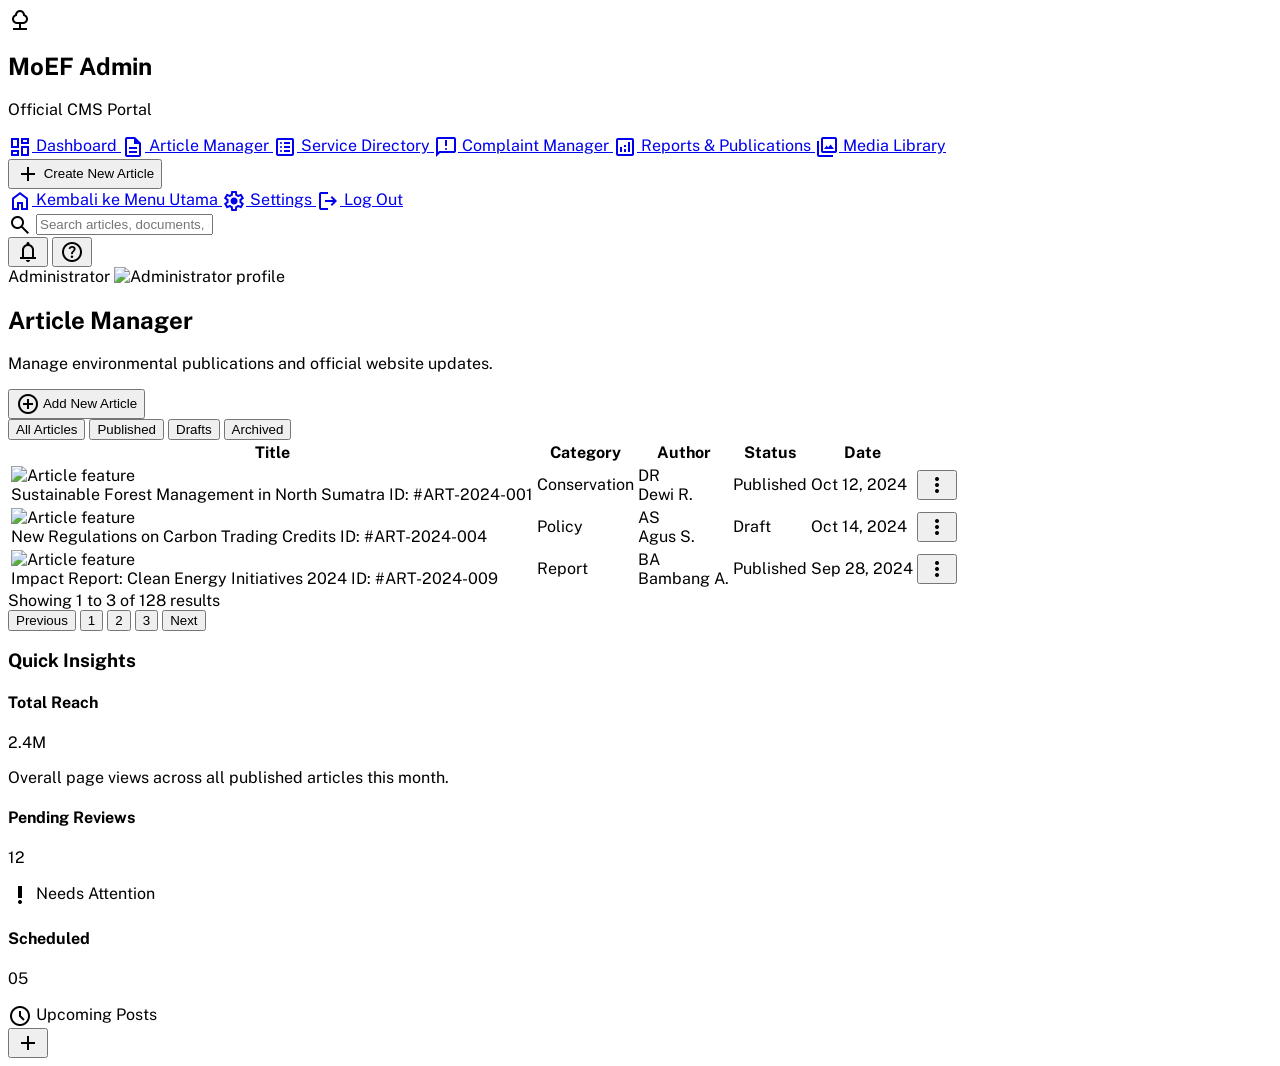
==== article_manager.html @ c4dae772 "new file:   article_manager.html 	new file:   assets/hero_forest_1778495375937.png 	new file:   asse" ====
<!DOCTYPE html>

<html class="light" lang="en"><head>
<meta charset="utf-8"/>
<meta content="width=device-width, initial-scale=1.0" name="viewport"/>
<title>Article Manager - MoEF CMS</title>
<script src="https://cdn.tailwindcss.com?plugins=forms,container-queries"></script>
<link href="https://fonts.googleapis.com/css2?family=Public+Sans:wght@400;600;700&amp;display=swap" rel="stylesheet"/>
<link href="https://fonts.googleapis.com/css2?family=Material+Symbols+Outlined:wght,FILL@100..700,0..1&amp;display=swap" rel="stylesheet"/>
<link href="https://fonts.googleapis.com/css2?family=Material+Symbols+Outlined:wght,FILL@100..700,0..1&amp;display=swap" rel="stylesheet"/>
<script id="tailwind-config">
        tailwind.config = {
            darkMode: "class",
            theme: {
                extend: {
                    "colors": {
                        "surface-bright": "#f9f9f8",
                        "primary-fixed-dim": "#a5d0b9",
                        "on-primary-container": "#86af99",
                        "primary": "#012d1d",
                        "on-primary-fixed": "#002114",
                        "inverse-surface": "#2e3131",
                        "on-tertiary-container": "#d29895",
                        "on-secondary-container": "#7a502e",
                        "on-tertiary-fixed": "#331111",
                        "on-tertiary": "#ffffff",
                        "inverse-primary": "#a5d0b9",
                        "tertiary-fixed": "#ffdad8",
                        "secondary-fixed-dim": "#f3bb91",
                        "surface": "#f9f9f8",
                        "on-error": "#ffffff",
                        "primary-container": "#1b4332",
                        "surface-variant": "#e1e3e2",
                        "error": "#ba1a1a",
                        "on-tertiary-fixed-variant": "#673a39",
                        "on-background": "#191c1c",
                        "surface-tint": "#3f6653",
                        "on-secondary-fixed": "#2f1500",
                        "surface-container-low": "#f3f4f3",
                        "outline": "#717973",
                        "inverse-on-surface": "#f0f1f0",
                        "secondary-fixed": "#ffdcc3",
                        "secondary": "#7f5533",
                        "primary-fixed": "#c1ecd4",
                        "on-primary": "#ffffff",
                        "on-surface-variant": "#414844",
                        "on-error-container": "#93000a",
                        "surface-dim": "#d9dad9",
                        "on-secondary": "#ffffff",
                        "on-surface": "#191c1c",
                        "surface-container-highest": "#e1e3e2",
                        "surface-container-high": "#e7e8e7",
                        "outline-variant": "#c1c8c2",
                        "on-primary-fixed-variant": "#274e3d",
                        "background": "#f9f9f8",
                        "tertiary-container": "#5a302f",
                        "on-secondary-fixed-variant": "#643e1e",
                        "error-container": "#ffdad6",
                        "tertiary": "#401b1b",
                        "surface-container-lowest": "#ffffff",
                        "surface-container": "#edeeed",
                        "secondary-container": "#ffc69b",
                        "tertiary-fixed-dim": "#f5b7b4"
                    },
                    "borderRadius": {
                        "DEFAULT": "0.125rem",
                        "lg": "0.25rem",
                        "xl": "0.5rem",
                        "full": "0.75rem"
                    },
                    "spacing": {
                        "xs": "4px",
                        "xl": "80px",
                        "lg": "48px",
                        "sm": "12px",
                        "gutter": "24px",
                        "container-max": "1200px",
                        "md": "24px",
                        "base": "8px"
                    },
                    "fontFamily": {
                        "label-md": ["Public Sans"],
                        "headline-lg-mobile": ["Public Sans"],
                        "display-lg": ["Public Sans"],
                        "headline-md": ["Public Sans"],
                        "body-md": ["Public Sans"],
                        "body-lg": ["Public Sans"],
                        "caption": ["Public Sans"],
                        "headline-lg": ["Public Sans"]
                    },
                    "fontSize": {
                        "label-md": ["14px", {"lineHeight": "20px", "letterSpacing": "0.02em", "fontWeight": "600"}],
                        "headline-lg-mobile": ["28px", {"lineHeight": "36px", "fontWeight": "600"}],
                        "display-lg": ["48px", {"lineHeight": "56px", "letterSpacing": "-0.02em", "fontWeight": "700"}],
                        "headline-md": ["24px", {"lineHeight": "32px", "fontWeight": "600"}],
                        "body-md": ["16px", {"lineHeight": "24px", "fontWeight": "400"}],
                        "body-lg": ["18px", {"lineHeight": "28px", "fontWeight": "400"}],
                        "caption": ["12px", {"lineHeight": "16px", "fontWeight": "400"}],
                        "headline-lg": ["32px", {"lineHeight": "40px", "letterSpacing": "-0.01em", "fontWeight": "600"}]
                    }
                },
            },
        }
    </script>
<style>
        body { font-family: 'Public Sans', sans-serif; }
        .material-symbols-outlined {
            font-variation-settings: 'FILL' 0, 'wght' 400, 'GRAD' 0, 'opsz' 24;
            vertical-align: middle;
        }
    </style>
</head>
<body class="bg-surface text-on-surface">
<!-- SideNavBar -->
<aside class="w-64 h-screen fixed left-0 top-0 flex flex-col h-full py-md border-r border-outline-variant bg-surface-container-low dark:bg-inverse-surface z-50">
<div class="px-gutter mb-lg">
<div class="flex items-center gap-3 mb-2">
<div class="w-10 h-10 rounded bg-primary flex items-center justify-center text-white">
<span class="material-symbols-outlined" data-icon="nature">nature</span>
</div>
<div>
<h1 class="font-headline-md text-headline-md text-primary dark:text-primary-fixed-dim leading-none">MoEF Admin</h1>
<p class="font-caption text-caption text-on-surface-variant">Official CMS Portal</p>
</div>
</div>
</div>
<nav class="flex-1 px-4 space-y-1">
<a class="flex items-center gap-3 px-4 py-3 text-on-surface-variant hover:bg-surface-container-high transition-all font-label-md text-label-md" href="pengaturan.html">
<span class="material-symbols-outlined" data-icon="dashboard">dashboard</span>
                Dashboard
            </a>
<a class="flex items-center gap-3 px-4 py-3 bg-primary-container text-on-primary-container rounded-lg font-label-md text-label-md" href="#">
<span class="material-symbols-outlined" data-icon="description">description</span>
                Article Manager
            </a>
<a class="flex items-center gap-3 px-4 py-3 text-on-surface-variant hover:bg-surface-container-high transition-all font-label-md text-label-md" href="service_directory.html">
<span class="material-symbols-outlined" data-icon="list_alt">list_alt</span>
                Service Directory
            </a>
<a class="flex items-center gap-3 px-4 py-3 text-on-surface-variant hover:bg-surface-container-high transition-all font-label-md text-label-md" href="complaint_manager.html">
<span class="material-symbols-outlined" data-icon="feedback">feedback</span>
                Complaint Manager
            </a>
<a class="flex items-center gap-3 px-4 py-3 text-on-surface-variant hover:bg-surface-container-high transition-all font-label-md text-label-md" href="reports.html">
<span class="material-symbols-outlined" data-icon="analytics">analytics</span>
                Reports &amp; Publications
            </a>
<a class="flex items-center gap-3 px-4 py-3 text-on-surface-variant hover:bg-surface-container-high transition-all font-label-md text-label-md" href="media_library.html">
<span class="material-symbols-outlined" data-icon="photo_library">photo_library</span>
                Media Library
            </a>
</nav>
<div class="mt-auto px-4 mb-gutter">
<button class="w-full h-12 bg-primary text-white font-label-md text-label-md rounded-lg flex items-center justify-center gap-2 active:scale-95 transition-transform">
<span class="material-symbols-outlined" data-icon="add">add</span>
                Create New Article
            </button>
</div>
<div class="px-4 border-t border-outline-variant pt-4 space-y-1">
<a class="flex items-center gap-3 px-4 py-3 text-on-surface-variant hover:bg-surface-container-high transition-all font-label-md text-label-md" href="index.html">
<span class="material-symbols-outlined" data-icon="home">home</span>
                Kembali ke Menu Utama
            </a>
<a class="flex items-center gap-3 px-4 py-3 text-on-surface-variant hover:bg-surface-container-high transition-all font-label-md text-label-md" href="pengaturan.html">
<span class="material-symbols-outlined" data-icon="settings">settings</span>
                Settings
            </a>
<a class="flex items-center gap-3 px-4 py-3 text-on-surface-variant hover:bg-surface-container-high transition-all font-label-md text-label-md text-error" href="index.html">
<span class="material-symbols-outlined" data-icon="logout">logout</span>
                Log Out
            </a>
</div>
</aside>
<!-- Main Content Area -->
<main class="ml-64 min-h-screen flex flex-col">
<!-- TopNavBar -->
<header class="flex justify-between items-center px-gutter w-full sticky top-0 z-40 bg-surface-container-lowest h-16 shadow-sm dark:shadow-none">
<div class="flex items-center flex-1 max-w-xl">
<div class="relative w-full">
<span class="material-symbols-outlined absolute left-3 top-1/2 -translate-y-1/2 text-on-surface-variant" data-icon="search">search</span>
<input class="w-full bg-surface-container-low border-none rounded-full pl-10 pr-4 py-2 font-body-md text-body-md focus:ring-2 focus:ring-primary" placeholder="Search articles, documents, or data..." type="text"/>
</div>
</div>
<div class="flex items-center gap-4">
<button class="p-2 text-on-surface-variant hover:text-primary transition-colors">
<span class="material-symbols-outlined" data-icon="notifications">notifications</span>
</button>
<button class="p-2 text-on-surface-variant hover:text-primary transition-colors">
<span class="material-symbols-outlined" data-icon="help">help</span>
</button>
<div class="h-8 w-px bg-outline-variant mx-2"></div>
<div class="flex items-center gap-3">
<span class="font-label-md text-label-md text-on-surface hidden md:block">Administrator</span>
<img alt="Administrator profile" class="w-10 h-10 rounded-full border-2 border-primary-fixed-dim" data-alt="A professional headshot of a senior Indonesian government official in a sharp, modern business suit. The background is a blurred high-end corporate office with soft, natural lighting. The image maintains a dignified, authoritative, yet approachable mood consistent with a modern institutional design system." src="https://lh3.googleusercontent.com/aida-public/[base64]"/>
</div>
</div>
</header>
<!-- Page Header & Actions -->
<div class="px-gutter pt-lg pb-md max-w-[1200px] mx-auto w-full">
<div class="flex justify-between items-end mb-lg">
<div>
<h2 class="font-headline-lg text-headline-lg text-primary mb-1">Article Manager</h2>
<p class="font-body-md text-body-md text-on-surface-variant">Manage environmental publications and official website updates.</p>
</div>
<button class="h-12 bg-primary text-white font-label-md text-label-md px-6 rounded-lg flex items-center gap-2 active:scale-95 transition-transform shadow-sm">
<span class="material-symbols-outlined" data-icon="add_circle">add_circle</span>
                    Add New Article
                </button>
</div>
<!-- Filter Tabs -->
<div class="flex items-center gap-base mb-gutter border-b border-outline-variant">
<button class="px-6 py-3 font-label-md text-label-md text-primary border-b-2 border-primary transition-colors">All Articles</button>
<button class="px-6 py-3 font-label-md text-label-md text-on-surface-variant hover:text-primary transition-colors">Published</button>
<button class="px-6 py-3 font-label-md text-label-md text-on-surface-variant hover:text-primary transition-colors">Drafts</button>
<button class="px-6 py-3 font-label-md text-label-md text-on-surface-variant hover:text-primary transition-colors">Archived</button>
</div>
<!-- Data Table Card -->
<div class="bg-surface-container-lowest border border-outline-variant rounded-xl overflow-hidden shadow-sm">
<div class="overflow-x-auto">
<table class="w-full text-left border-collapse">
<thead>
<tr class="bg-surface-container-low border-b border-outline-variant">
<th class="px-6 py-4 font-label-md text-label-md text-on-surface-variant uppercase tracking-wider">Title</th>
<th class="px-6 py-4 font-label-md text-label-md text-on-surface-variant uppercase tracking-wider">Category</th>
<th class="px-6 py-4 font-label-md text-label-md text-on-surface-variant uppercase tracking-wider">Author</th>
<th class="px-6 py-4 font-label-md text-label-md text-on-surface-variant uppercase tracking-wider">Status</th>
<th class="px-6 py-4 font-label-md text-label-md text-on-surface-variant uppercase tracking-wider">Date</th>
<th class="px-6 py-4"></th>
</tr>
</thead>
<tbody class="divide-y divide-outline-variant">
<!-- Article Row 1 -->
<tr class="hover:bg-surface-container transition-colors group">
<td class="px-6 py-5">
<div class="flex items-center gap-4">
<div class="w-12 h-12 rounded bg-surface-container-high flex-shrink-0 overflow-hidden">
<img alt="Article feature" class="w-full h-full object-cover" data-alt="A cinematic, high-resolution aerial photograph of a lush, dense Indonesian tropical rainforest under misty morning light. The colors are deep forest greens and vibrant moss tones, reflecting environmental conservation and pristine nature. The composition is clean and professional, suitable for a government publication interface." src="https://lh3.googleusercontent.com/aida-public/[base64]"/>
</div>
<div>
<span class="font-label-md text-label-md text-primary block group-hover:underline cursor-pointer">Sustainable Forest Management in North Sumatra</span>
<span class="font-caption text-caption text-on-surface-variant">ID: #ART-2024-001</span>
</div>
</div>
</td>
<td class="px-6 py-5">
<span class="px-2 py-1 bg-primary-fixed text-on-primary-fixed-variant rounded text-caption font-label-md">Conservation</span>
</td>
<td class="px-6 py-5">
<div class="flex items-center gap-2">
<div class="w-6 h-6 rounded-full bg-secondary-container flex items-center justify-center font-label-md text-[10px] text-on-secondary-container">DR</div>
<span class="font-body-md text-body-md">Dewi R.</span>
</div>
</td>
<td class="px-6 py-5">
<span class="inline-flex items-center gap-1.5 px-3 py-1 rounded-full bg-primary-container text-on-primary-container font-label-md text-caption">
<span class="w-1.5 h-1.5 rounded-full bg-on-primary-container"></span>
                                        Published
                                    </span>
</td>
<td class="px-6 py-5">
<span class="font-body-md text-body-md text-on-surface-variant">Oct 12, 2024</span>
</td>
<td class="px-6 py-5 text-right">
<button class="p-2 hover:bg-surface-container-highest rounded-full transition-colors text-on-surface-variant">
<span class="material-symbols-outlined" data-icon="more_vert">more_vert</span>
</button>
</td>
</tr>
<!-- Article Row 2 -->
<tr class="hover:bg-surface-container transition-colors group">
<td class="px-6 py-5">
<div class="flex items-center gap-4">
<div class="w-12 h-12 rounded bg-surface-container-high flex-shrink-0 overflow-hidden">
<img alt="Article feature" class="w-full h-full object-cover" data-alt="A close-up, artistic shot of a vibrant green fern leaf with intricate patterns, illuminated by soft sunlight in a dark forest setting. The visual style is modern, sharp, and serene, utilizing a palette of deep emerald and natural wood tones. The lighting emphasizes transparency and biological detail." src="https://lh3.googleusercontent.com/aida-public/[base64]"/>
</div>
<div>
<span class="font-label-md text-label-md text-primary block group-hover:underline cursor-pointer">New Regulations on Carbon Trading Credits</span>
<span class="font-caption text-caption text-on-surface-variant">ID: #ART-2024-004</span>
</div>
</div>
</td>
<td class="px-6 py-5">
<span class="px-2 py-1 bg-secondary-fixed text-on-secondary-fixed-variant rounded text-caption font-label-md">Policy</span>
</td>
<td class="px-6 py-5">
<div class="flex items-center gap-2">
<div class="w-6 h-6 rounded-full bg-tertiary-fixed flex items-center justify-center font-label-md text-[10px] text-on-tertiary-fixed-variant">AS</div>
<span class="font-body-md text-body-md">Agus S.</span>
</div>
</td>
<td class="px-6 py-5">
<span class="inline-flex items-center gap-1.5 px-3 py-1 rounded-full bg-surface-container-highest text-on-surface-variant font-label-md text-caption">
<span class="w-1.5 h-1.5 rounded-full bg-outline"></span>
                                        Draft
                                    </span>
</td>
<td class="px-6 py-5">
<span class="font-body-md text-body-md text-on-surface-variant">Oct 14, 2024</span>
</td>
<td class="px-6 py-5 text-right">
<button class="p-2 hover:bg-surface-container-highest rounded-full transition-colors text-on-surface-variant">
<span class="material-symbols-outlined" data-icon="more_vert">more_vert</span>
</button>
</td>
</tr>
<!-- Article Row 3 -->
<tr class="hover:bg-surface-container transition-colors group">
<td class="px-6 py-5">
<div class="flex items-center gap-4">
<div class="w-12 h-12 rounded bg-surface-container-high flex-shrink-0 overflow-hidden">
<img alt="Article feature" class="w-full h-full object-cover" data-alt="A breathtaking view of a sprawling solar farm integrated into a natural landscape in Indonesia. The image captures the harmony between renewable energy technology and environmental stewardship. The lighting is golden hour, casting long, soft shadows and highlighting the clean blue panels against green hills." src="https://lh3.googleusercontent.com/aida-public/[base64]"/>
</div>
<div>
<span class="font-label-md text-label-md text-primary block group-hover:underline cursor-pointer">Impact Report: Clean Energy Initiatives 2024</span>
<span class="font-caption text-caption text-on-surface-variant">ID: #ART-2024-009</span>
</div>
</div>
</td>
<td class="px-6 py-5">
<span class="px-2 py-1 bg-tertiary-fixed text-on-tertiary-fixed-variant rounded text-caption font-label-md">Report</span>
</td>
<td class="px-6 py-5">
<div class="flex items-center gap-2">
<div class="w-6 h-6 rounded-full bg-primary-fixed flex items-center justify-center font-label-md text-[10px] text-on-primary-fixed-variant">BA</div>
<span class="font-body-md text-body-md">Bambang A.</span>
</div>
</td>
<td class="px-6 py-5">
<span class="inline-flex items-center gap-1.5 px-3 py-1 rounded-full bg-primary-container text-on-primary-container font-label-md text-caption">
<span class="w-1.5 h-1.5 rounded-full bg-on-primary-container"></span>
                                        Published
                                    </span>
</td>
<td class="px-6 py-5">
<span class="font-body-md text-body-md text-on-surface-variant">Sep 28, 2024</span>
</td>
<td class="px-6 py-5 text-right">
<button class="p-2 hover:bg-surface-container-highest rounded-full transition-colors text-on-surface-variant">
<span class="material-symbols-outlined" data-icon="more_vert">more_vert</span>
</button>
</td>
</tr>
</tbody>
</table>
</div>
<!-- Pagination -->
<div class="px-6 py-4 flex justify-between items-center bg-surface-container-low border-t border-outline-variant">
<span class="font-body-md text-body-md text-on-surface-variant">Showing 1 to 3 of 128 results</span>
<div class="flex gap-2">
<button class="px-4 py-2 border border-outline-variant rounded-lg font-label-md text-label-md hover:bg-surface transition-colors disabled:opacity-50">Previous</button>
<button class="px-4 py-2 bg-primary text-white rounded-lg font-label-md text-label-md shadow-sm">1</button>
<button class="px-4 py-2 border border-outline-variant rounded-lg font-label-md text-label-md hover:bg-surface transition-colors">2</button>
<button class="px-4 py-2 border border-outline-variant rounded-lg font-label-md text-label-md hover:bg-surface transition-colors">3</button>
<button class="px-4 py-2 border border-outline-variant rounded-lg font-label-md text-label-md hover:bg-surface transition-colors">Next</button>
</div>
</div>
</div>
</div>
<!-- Secondary Section: Quick Insights (Bento Grid Style) -->
<div class="px-gutter pb-xl max-w-[1200px] mx-auto w-full">
<h3 class="font-headline-md text-headline-md text-primary mb-md mt-lg">Quick Insights</h3>
<div class="grid grid-cols-1 md:grid-cols-4 gap-gutter">
<div class="md:col-span-2 bg-primary-container text-on-primary-container p-gutter rounded-2xl flex flex-col justify-between">
<div>
<h4 class="font-label-md text-label-md uppercase opacity-80 mb-base">Total Reach</h4>
<p class="font-display-lg text-display-lg text-white">2.4M</p>
</div>
<div class="mt-lg">
<p class="font-body-md text-body-md text-primary-fixed-dim">Overall page views across all published articles this month.</p>
</div>
</div>
<div class="bg-surface-container-lowest border border-outline-variant p-gutter rounded-2xl">
<h4 class="font-label-md text-label-md text-on-surface-variant uppercase mb-base">Pending Reviews</h4>
<p class="font-headline-lg text-headline-lg text-primary">12</p>
<div class="mt-base flex items-center text-error gap-1">
<span class="material-symbols-outlined text-[18px]" data-icon="priority_high">priority_high</span>
<span class="font-caption text-caption">Needs Attention</span>
</div>
</div>
<div class="bg-surface-container-lowest border border-outline-variant p-gutter rounded-2xl">
<h4 class="font-label-md text-label-md text-on-surface-variant uppercase mb-base">Scheduled</h4>
<p class="font-headline-lg text-headline-lg text-primary">05</p>
<div class="mt-base flex items-center text-secondary gap-1">
<span class="material-symbols-outlined text-[18px]" data-icon="schedule">schedule</span>
<span class="font-caption text-caption">Upcoming Posts</span>
</div>
</div>
</div>
</div>
<!-- FAB for Quick Actions (Mobile Context) -->
<button class="md:hidden fixed bottom-6 right-6 w-14 h-14 bg-primary text-white rounded-full shadow-lg flex items-center justify-center z-50">
<span class="material-symbols-outlined text-[32px]" data-icon="add">add</span>
</button>
</main>
</body></html>
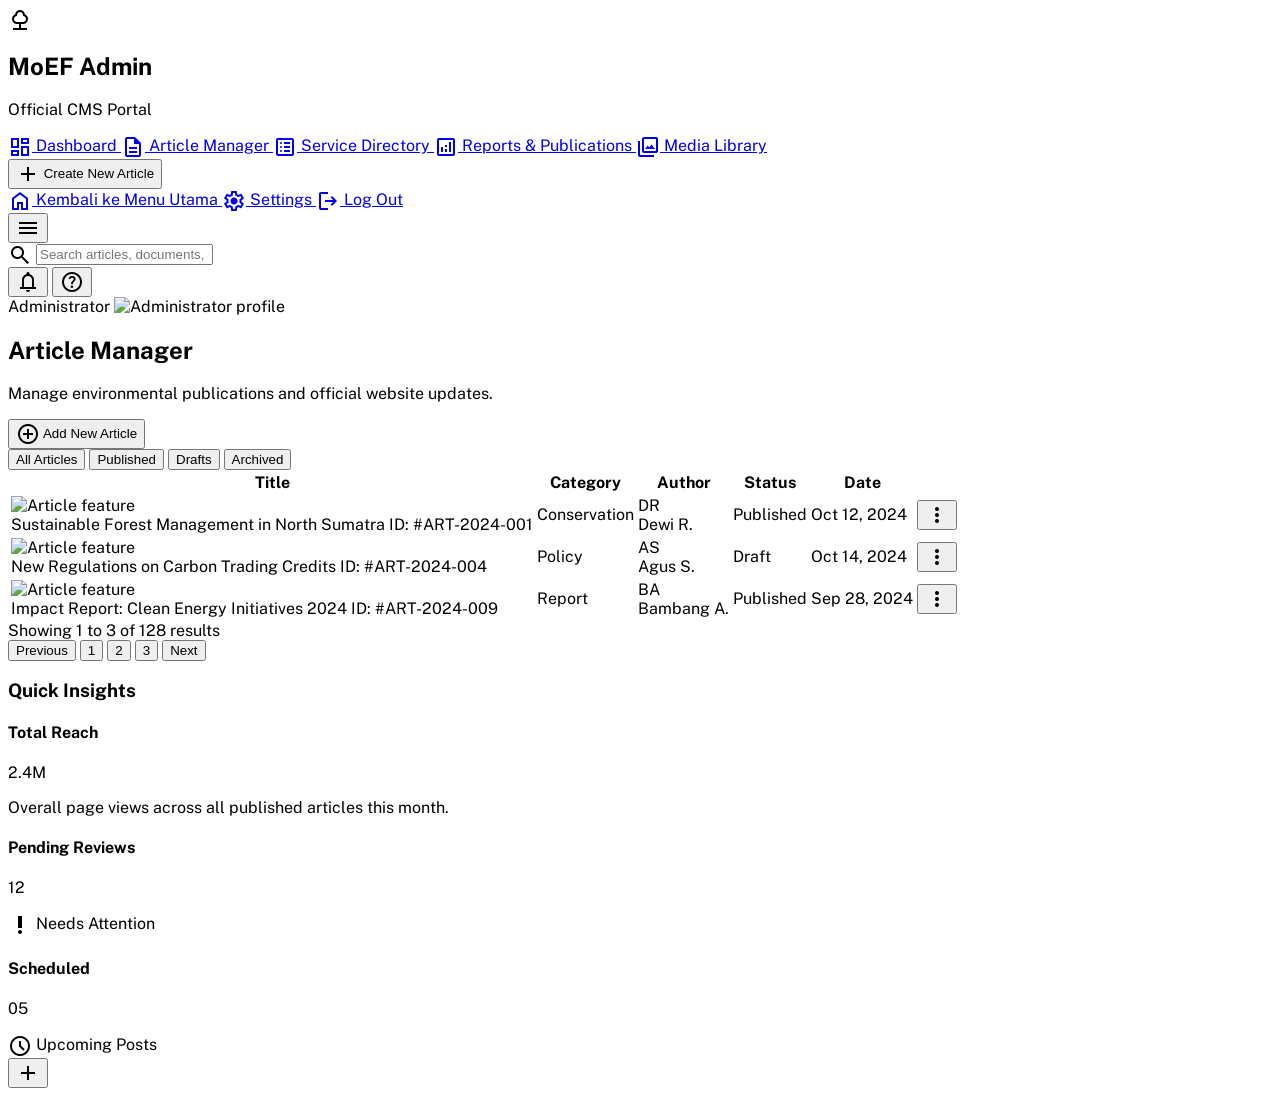
==== commit 1c29e0ff: "modified:   article_manager.html 	modified:   media_library.html 	modified:   pengaturan.html 	modif" ====
--- a/article_manager.html
+++ b/article_manager.html
@@ -112,7 +112,7 @@
 </head>
 <body class="bg-surface text-on-surface">
 <!-- SideNavBar -->
-<aside class="w-64 h-screen fixed left-0 top-0 flex flex-col h-full py-md border-r border-outline-variant bg-surface-container-low dark:bg-inverse-surface z-50">
+<aside id="sidebar" class="w-64 h-screen fixed left-0 top-0 flex flex-col h-full py-md border-r border-outline-variant bg-surface-container-low dark:bg-inverse-surface z-50 transition-transform duration-300">
 <div class="px-gutter mb-lg">
 <div class="flex items-center gap-3 mb-2">
 <div class="w-10 h-10 rounded bg-primary flex items-center justify-center text-white">
@@ -137,10 +137,7 @@
 <span class="material-symbols-outlined" data-icon="list_alt">list_alt</span>
                 Service Directory
             </a>
-<a class="flex items-center gap-3 px-4 py-3 text-on-surface-variant hover:bg-surface-container-high transition-all font-label-md text-label-md" href="complaint_manager.html">
-<span class="material-symbols-outlined" data-icon="feedback">feedback</span>
-                Complaint Manager
-            </a>
+
 <a class="flex items-center gap-3 px-4 py-3 text-on-surface-variant hover:bg-surface-container-high transition-all font-label-md text-label-md" href="reports.html">
 <span class="material-symbols-outlined" data-icon="analytics">analytics</span>
                 Reports &amp; Publications
@@ -172,10 +169,11 @@
 </div>
 </aside>
 <!-- Main Content Area -->
-<main class="ml-64 min-h-screen flex flex-col">
+<main id="mainContent" class="ml-64 min-h-screen flex flex-col transition-all duration-300">
 <!-- TopNavBar -->
 <header class="flex justify-between items-center px-gutter w-full sticky top-0 z-40 bg-surface-container-lowest h-16 shadow-sm dark:shadow-none">
 <div class="flex items-center flex-1 max-w-xl">
+<button id="sidebarToggleBtn" class="material-symbols-outlined text-on-surface-variant hover:bg-surface-container rounded-full p-2 transition-colors active:scale-95 mr-2">menu</button>
 <div class="relative w-full">
 <span class="material-symbols-outlined absolute left-3 top-1/2 -translate-y-1/2 text-on-surface-variant" data-icon="search">search</span>
 <input class="w-full bg-surface-container-low border-none rounded-full pl-10 pr-4 py-2 font-body-md text-body-md focus:ring-2 focus:ring-primary" placeholder="Search articles, documents, or data..." type="text"/>
@@ -392,4 +390,24 @@
 <span class="material-symbols-outlined text-[32px]" data-icon="add">add</span>
 </button>
 </main>
+<script>
+document.addEventListener('DOMContentLoaded', () => {
+    const sidebar = document.getElementById('sidebar');
+    const mainContent = document.getElementById('mainContent');
+    const toggleBtn = document.getElementById('sidebarToggleBtn');
+    
+    if(sidebar && mainContent && toggleBtn) {
+        toggleBtn.addEventListener('click', () => {
+            sidebar.classList.toggle('-translate-x-full');
+            if (mainContent.classList.contains('ml-64')) {
+                mainContent.classList.remove('ml-64');
+                mainContent.classList.add('ml-0');
+            } else {
+                mainContent.classList.remove('ml-0');
+                mainContent.classList.add('ml-64');
+            }
+        });
+    }
+});
+</script>
 </body></html>
